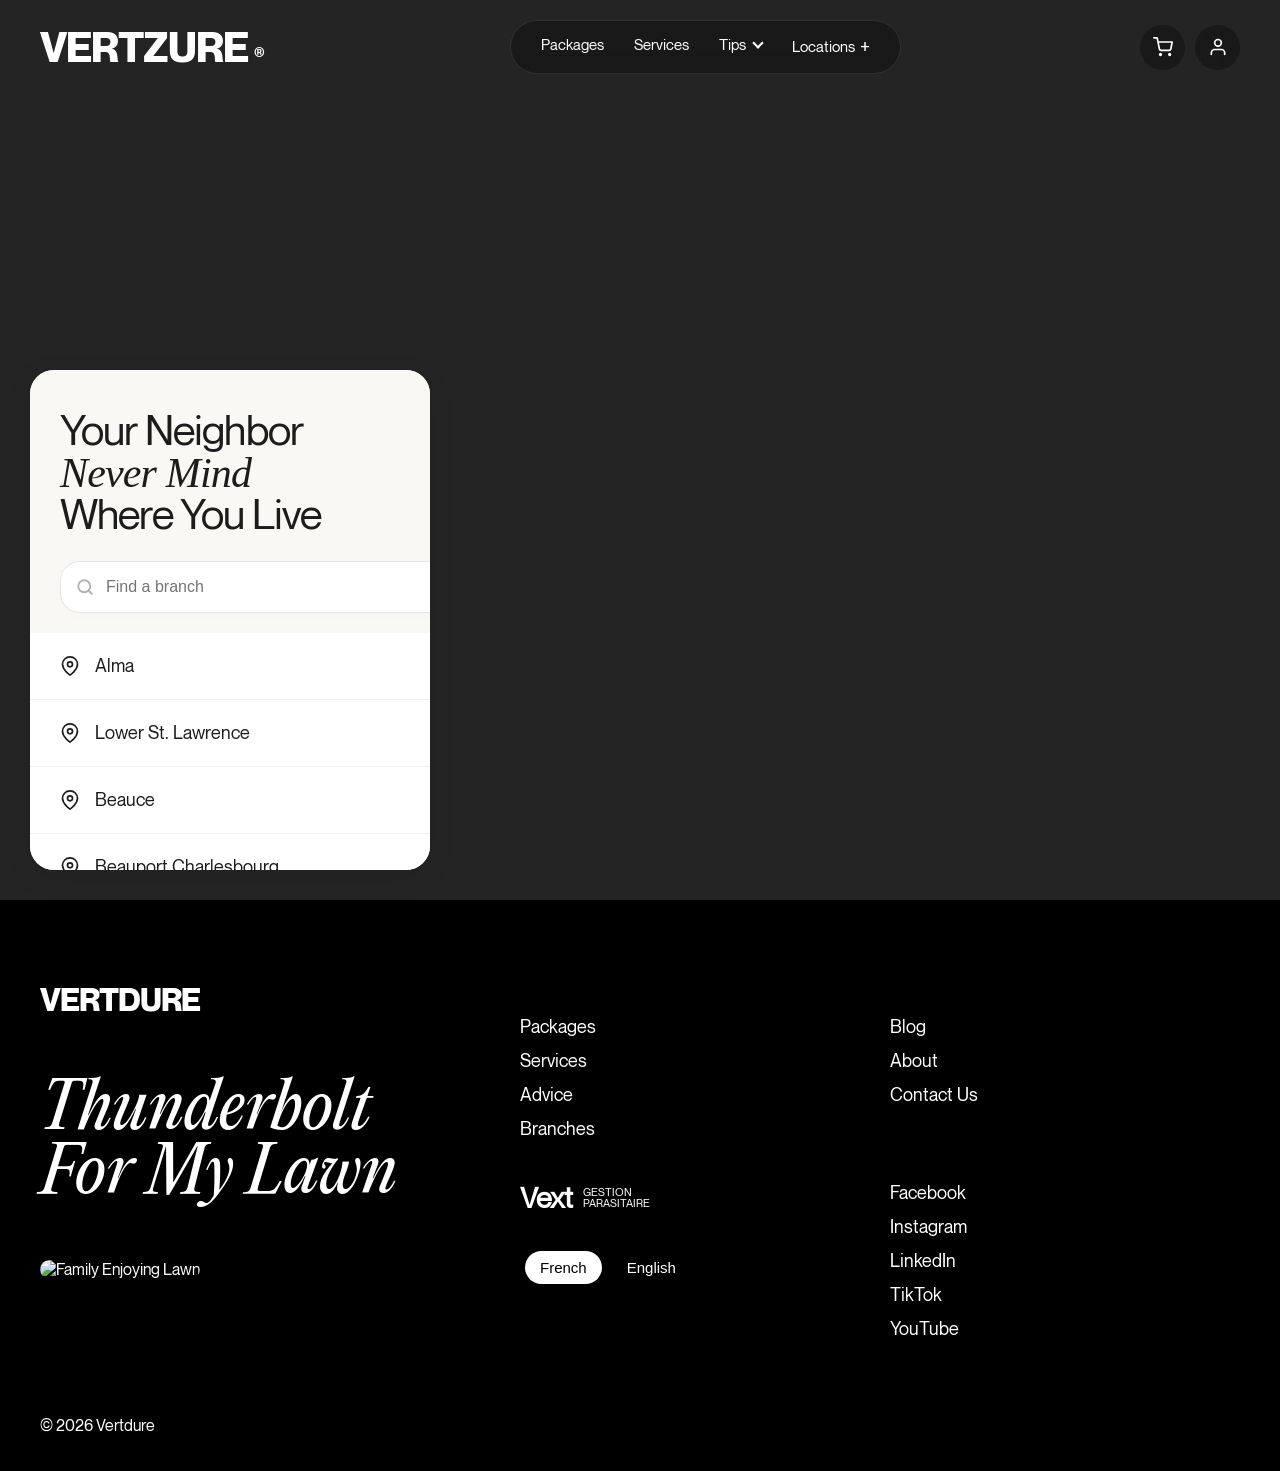
==== Files/branches.html @ 97057f25 "Add files via upload" ====
<!DOCTYPE html>
<html lang="en">

<head>
    <meta charset="UTF-8">
    <meta name="viewport" content="width=device-width, initial-scale=1.0">
    <title>Vertdure-Branches</title>
    <link rel="stylesheet" href="style.css">
    <style>
        .map {
            width: 100%;
            height: 100vh;
            object-fit: cover;
            position: relative;
        }
        body{
            background-color: #000000;
        }

        #map {
            width: 100%;
            height: 100vh;
           filter: brightness(.9);
        }

        .location-card {
            position: absolute;
            bottom: 30px;
            left: 30px;
            width: 100%;
            max-width: 400px;
            height: 500px;
            background-color: #faf1d2;
            border-radius: 24px;
            box-shadow: 0 8px 30px rgba(0, 0, 0, 0.08);
            overflow: hidden;
            display: flex;
            flex-direction: column;
        }

        /* --- FIXED HEADER --- */
        .card-header {
            padding: 40px 30px 20px 30px;
            background-color: #F9F8F4;
            flex-shrink: 0;
            /* Prevents header from collapsing */
            z-index: 10;
        }

        .header-title {
            font-size: 42px;
            line-height: 1;
            color: #1c1c1c;
            margin: 0 0 25px 0;
            font-weight: 400;
            letter-spacing: -0.02em;
        }

        /* The 'never mind' italic serif font */
        .serif-italic {
            font-family: 'Playfair Display', serif;
            font-style: italic;
            font-weight: 500;
            display: block;
            /* Forces it to its own line if needed, or remove for inline */
        }

        /* Search Bar Input */
        .search-container {
            position: relative;
        }

        .search-input {
            width: 100%;
            padding: 16px 20px 16px 45px;
            font-size: 16px;
            border: 1px solid #E5E5E5;
            border-radius: 20px;
            /* Pill shape */
            outline: none;
            color: #333;
            background: #fff;
            font-family: 'Inter', sans-serif;
            box-shadow: 0 2px 10px rgba(0, 0, 0, 0.02);
            transition: box-shadow 0.2s;
        }

        .search-input:focus {
            box-shadow: 0 4px 15px rgba(0, 0, 0, 0.05);
            border-color: #ccc;
        }

        .search-icon {
            position: absolute;
            left: 16px;
            top: 50%;
            transform: translateY(-50%);
            width: 18px;
            height: 18px;
            opacity: 0.3;
        }

        .location-list {
            background-color: #fff;
            /* flex-grow: 1; */
            overflow-y: auto;
            padding: 0;
            margin: 0;
            list-style: none;
        }

        .list-item {
            display: flex;
            align-items: center;
            padding: 22px 30px;
            border-bottom: 1px solid #f0f0f0;
            cursor: pointer;
            transition: background-color 0.2s;
            font-size: 18px;
            color: #1c1c1c;
        }

        .list-item:hover {
            background-color: #f9f9f9;
        }

        .pin-icon {
            margin-right: 15px;
            width: 20px;
            height: 20px;
        }

        /* Scrollbar styling for Webkit (Chrome/Safari) to look cleaner */
        .location-list::-webkit-scrollbar {
            width: 6px;
        }

        /* .location-list::-webkit-scrollbar-thumb {
            background-color: rgba(0, 0, 0, 0.1);
            border-radius: 4px;
        } */
        .logo{
            color: #1c1c1c;
        }
    </style>
</head>

<body>
    <div class="page-1">
        <nav class="navbar">
             <div class="logo">
                    <a href="../index.html">VERTZURE<span>®</span></a>
                </div>

            <div class="nav-container">
                <ul class="nav-links">
                    <li><a href="packages.html">Packages</a></li>
                    <li><a href="services.html">Services</a></li>
                    <li id="tips">
                        <a href="#" style="display: flex; gap: 8px;">Tips <i class="chevron"></i></a>
                    </li>
                      <div class="tips-hover">
                            <li><a href="#">questions</a></li>
                            <li><a href="#">commom problems</a></li>
                        </div>
                    <li>
                        <a href="branches.html">Locations <span class="plus"> +</span></a>
                    </li>
                </ul>
            </div>

            <div class="nav-actions">
                <div class="icon-circle">
                    <svg width="20" height="20" viewBox="0 0 24 24" fill="none" stroke="currentColor" stroke-width="2"
                        stroke-linecap="round" stroke-linejoin="round">
                        <circle cx="9" cy="21" r="1"></circle>
                        <circle cx="20" cy="21" r="1"></circle>
                        <path d="M1 1h4l2.68 13.39a2 2 0 0 0 2 1.61h9.72a2 2 0 0 0 2-1.61L23 6H6"></path>
                    </svg>
                </div>
                <div class="icon-circle">
                    <svg width="20" height="20" viewBox="0 0 24 24" fill="none" stroke="currentColor" stroke-width="2"
                        stroke-linecap="round" stroke-linejoin="round">
                        <path d="M20 21v-2a4 4 0 0 0-4-4H8a4 4 0 0 0-4 4v2"></path>
                        <circle cx="12" cy="7" r="4"></circle>
                    </svg>
                </div>
            </div>
        </nav>


        <div class="map">
            <iframe id="map"
                src="https://www.google.com/maps/embed?pb=!1m16!1m12!1m3!1d2833169.3261545952!2d-76.07304879122114!3d46.0956231921!2m3!1f0!2f0!3f0!3m2!1i1024!2i768!4f13.1!2m1!1svertdure!5e0!3m2!1sen!2s!4v1770382349940!5m2!1sen!2s"
                width="600" height="450" style="border:0;" allowfullscreen="" loading="lazy"
                referrerpolicy="no-referrer-when-downgrade"></iframe>
        </div>

        <div class="location-card">
            <div class="card-header">
                <h1 class="header-title">
                    Your neighbor
                    <span class="serif-italic">never mind</span>
                    where you live
                </h1>

                <div class="search-container">
                    <svg class="search-icon" viewBox="0 0 24 24" fill="none" stroke="currentColor" stroke-width="2.5"
                        stroke-linecap="round" stroke-linejoin="round">
                        <circle cx="11" cy="11" r="8"></circle>
                        <line x1="21" y1="21" x2="16.65" y2="16.65"></line>
                    </svg>
                    <input type="text" class="search-input" placeholder="Find a branch">
                </div>
            </div>

            <ul class="location-list">
                <li class="list-item">
                    <svg class="pin-icon" viewBox="0 0 24 24" fill="none" stroke="currentColor" stroke-width="2"
                        stroke-linecap="round" stroke-linejoin="round">
                        <path d="M21 10c0 7-9 13-9 13s-9-6-9-13a9 9 0 0 1 18 0z"></path>
                        <circle cx="12" cy="10" r="3"></circle>
                    </svg>
                    Alma
                </li>
                <li class="list-item">
                    <svg class="pin-icon" viewBox="0 0 24 24" fill="none" stroke="currentColor" stroke-width="2"
                        stroke-linecap="round" stroke-linejoin="round">
                        <path d="M21 10c0 7-9 13-9 13s-9-6-9-13a9 9 0 0 1 18 0z"></path>
                        <circle cx="12" cy="10" r="3"></circle>
                    </svg>
                    Lower St. Lawrence
                </li>
                <li class="list-item">
                    <svg class="pin-icon" viewBox="0 0 24 24" fill="none" stroke="currentColor" stroke-width="2"
                        stroke-linecap="round" stroke-linejoin="round">
                        <path d="M21 10c0 7-9 13-9 13s-9-6-9-13a9 9 0 0 1 18 0z"></path>
                        <circle cx="12" cy="10" r="3"></circle>
                    </svg>
                    Beauce
                </li>
                <li class="list-item">
                    <svg class="pin-icon" viewBox="0 0 24 24" fill="none" stroke="currentColor" stroke-width="2"
                        stroke-linecap="round" stroke-linejoin="round">
                        <path d="M21 10c0 7-9 13-9 13s-9-6-9-13a9 9 0 0 1 18 0z"></path>
                        <circle cx="12" cy="10" r="3"></circle>
                    </svg>
                    Beauport Charlesbourg
                </li>
                <li class="list-item">
                    <svg class="pin-icon" viewBox="0 0 24 24" fill="none" stroke="currentColor" stroke-width="2"
                        stroke-linecap="round" stroke-linejoin="round">
                        <path d="M21 10c0 7-9 13-9 13s-9-6-9-13a9 9 0 0 1 18 0z"></path>
                        <circle cx="12" cy="10" r="3"></circle>
                    </svg>
                    Gatineau
                </li>
                <li class="list-item">
                    <svg class="pin-icon" viewBox="0 0 24 24" fill="none" stroke="currentColor" stroke-width="2"
                        stroke-linecap="round" stroke-linejoin="round">
                        <path d="M21 10c0 7-9 13-9 13s-9-6-9-13a9 9 0 0 1 18 0z"></path>
                        <circle cx="12" cy="10" r="3"></circle>
                    </svg>
                    Montreal
                </li>
                <li class="list-item">
                    <svg class="pin-icon" viewBox="0 0 24 24" fill="none" stroke="currentColor" stroke-width="2"
                        stroke-linecap="round" stroke-linejoin="round">
                        <path d="M21 10c0 7-9 13-9 13s-9-6-9-13a9 9 0 0 1 18 0z"></path>
                        <circle cx="12" cy="10" r="3"></circle>
                    </svg>
                    Sherbrooke
                </li>
            </ul>
        </div>
    </div>

       <footer class="site-footer">
            <div class="footer-container">

                <div class="footer-col brand-col">
                    <div class="footer-logo">VERT<span class="drop">D</span>URE</div>
                    <h2 class="footer-headline">Thunderbolt<br>for my lawn</h2>
                    <div class="footer-image-box">
                        <img src="Files/content/dog.webp" alt="Family enjoying lawn">
                    </div>
                </div>

                <div class="footer-right">


                    <div class="footer-col">
                        <nav class="footer-nav">
                            <ul>
                                <li><a href="#">Packages</a></li>
                                <li><a href="#">Services</a></li>
                                <li><a href="#">Advice</a></li>
                                <li><a href="#">Branches</a></li>
                            </ul>
                        </nav>

                        <div class="vext-brand">
                            <span class="vext-logo">vext</span>
                            <span class="vext-tagline">Gestion<br>parasitaire</span>
                        </div>

                        <div class="lang-toggle">
                            <button class="lang-btn active">French</button>
                            <button class="lang-btn">English</button>
                        </div>
                    </div>

                    <div class="footer-col">
                        <nav class="footer-nav">
                            <ul>
                                <li><a href="#">Blog</a></li>
                                <li><a href="#">About</a></li>
                                <li><a href="#">Contact us</a></li>
                            </ul>
                        </nav>

                        <nav class="social-nav">
                            <ul>
                                <li><a href="#">Facebook</a></li>
                                <li><a href="#">Instagram</a></li>
                                <li><a href="#">LinkedIn</a></li>
                                <li><a href="#">TikTok</a></li>
                                <li><a href="#">YouTube</a></li>
                            </ul>
                        </nav>
                    </div>

                </div>
            </div>

            <div class="footer-bottom">
                <p>&copy; 2026 Vertdure</p>
            </div>
        </footer>

<script src="script.js"></script>
</body>

</html>
---- Files/style.css ----
@font-face {
  font-family: 'bold';
  src: url('content/NeueMontreal-Bold.woff2')
}
@font-face {
  font-family: 'normal';
  src: url('content/NeueMontreal-Regular.woff2')
}
@font-face {
  font-family: 'italic';
  src: url('content/PPEditorialNew-Italic.woff2')
}
body {
  margin: 0;
  padding: 0;
  font-family: 'normal', sans-serif;
  text-transform: capitalize;
}

.navbar {
  display: flex;
  align-items: center;
  justify-content: space-between;
  padding: 20px 40px;
  position: absolute;
  top: 0;
  width: 100%;
  box-sizing: border-box;
  z-index: 100;
}

/* Logo Styling */
.logo {
  color: white;
  font-weight: bolder;
  font-size: 42px;
  letter-spacing: -1px;
  display: flex;
  align-items: center;
  font-family: 'bold';
}


.logo span{
    font-size: 20px;
    padding: 6px;
    padding-top: 0;
    margin-top: -10px;
}

.nav-container {
 background-color: rgba(0, 0, 0, 0.297);
  backdrop-filter: blur(10px);
  -webkit-backdrop-filter: blur(10px);
  border-radius: 50px;
  padding: 5px 30px;
  border: 1px solid rgba(255, 255, 255, 0.1);
}

.nav-links {
  list-style: none;
  display: flex;
  gap: 30px;
  margin: 0;
  padding: 10px 0;
}

.nav-links li a {
  color: white;
  text-decoration: none;
  font-size: 15px;
  font-weight: 500;
  display: flex;
  align-items: center;
  gap: 5px;
  transition: opacity 0.3s;
}

.nav-links li a:hover {
  opacity: 0.7;
}

/* Chevron and Plus Icons */
.chevron::before {
  content: '';
  border: solid white;
  border-width: 0 2px 2px 0;
  display: inline-block;
  padding: 3px;
  transform: rotate(45deg);
  margin-bottom: 3px;
}

.plus {
  font-size: 18px;
  font-weight: 300;
}

/* Right Side Action Icons */
.nav-actions {
  display: flex;
  gap: 10px;
}

.icon-circle {
  width: 45px;
  height: 45px;
  backdrop-filter: blur(10px);
  border-radius: 50%;
  display: flex;
  align-items: center;
  justify-content: center;
  background-color: rgba(0, 0, 0, 0.297);
  color: white;
  cursor: pointer;
  transition: background 0.3s;
}

.icon-circle:hover {
  background: rgba(255, 255, 255, 0.1);
}
.page-1 video{
    width: 100%;
    height: 110vh;
    object-fit: cover;
    border-bottom-left-radius: 50px;
    border-bottom-right-radius: 50px;
    
}
.page-1{
   background-color: rgb(36, 36, 36);
}
.page-1-footer{
    position: absolute;
    bottom: 30px;
    left: 0;
    z-index: 999;
    width: 100%;
    display: flex;
    align-items: flex-end;
    justify-content: space-between;
}
.fh1{
    font-family: 'Italic';
    line-height: 0;
    font-size:6vw;
    color: white;
    font-weight: lighter;
}
.sh1{
    font-family: 'normal';
    font-size: 6vw;
    line-height: 50px;
    color: white;
    font-weight: lighter;
}
button{
    padding: 20px 10px;
    font-size: 18px;
    font-weight: 100;
    width: 180px;
    background-color: rgb(1, 169, 1);
    color: rgba(0, 0, 0, 0.856);
    border-radius: 40px;
    border: none;
    transition: .5s;
    text-transform: capitalize;cursor: pointer;
}
button:hover{
    background-color: rgba(197, 197, 197, 0.888);
    color: rgb(0, 0, 0);
    scale: 1.050;
}
.page-1-footer-left{
    padding: 10px 30px;
}

.insect-card {
  display: flex;
  align-items: center;
  justify-content: space-between;
  background-color: rgba(0, 0, 0, 0.295); 
  backdrop-filter: blur(8px);
  border-radius: 25px;
  padding: 15px 25px;
  width: fit-content;
  max-width: 450px;
  color: white;
  font-family: 'Inter', sans-serif;
  border: 1px solid rgba(255, 255, 255, 0.1);
}

.card-text {
  font-size: 1.1rem;
  font-weight: 200;
  line-height: 1.3;
  margin-right: 30px;
}

.card-images {
  display: flex;
  gap: 12px;
  align-items: center;
}

.logo-box {
  width: 60px;
  height: 60px;
  background-color: black;
  border-radius: 18px;
  display: flex;
  align-items: center;
  justify-content: center;
  overflow: hidden;
}

.logo-box img {
  width: 70%;
  height: auto;
}

.feature-image {
  width: 85px;
  height: 85px;
  border-radius: 22px;
  overflow: hidden;
}

.feature-image img {
  width: 100%;
  height: 100%;
  object-fit: cover;
}
/* page one ended */


.page-2 {
    padding: 100px 0; /* Side padding hata di taaki marquee edge-to-edge chale */
    background-color: rgb(36, 36, 36);
    overflow: hidden;
    display: flex;
    flex-direction: column;
    gap: 30px;
}

.animate-row {
  
    display: flex;
    width: fit-content; /* Important: content ke hisaab se width lega */
    gap: 20px;
    white-space: nowrap;
}

/* Row 1: Left move karegi */
.animate-01 {
    animation: move-left 20s linear infinite;
}

/* Row 2: Right move karegi */
.animate-02 {
    animation: move-right 30s linear infinite;
}

.box {
    padding: 20px 50px;
    border-radius: 100px;
    display: flex;
    align-items: center;
    justify-content: center;
    flex-shrink: 0;
    font-size: 45px;
    font-weight: bold;
}

.round {
    background-color: rgb(255, 255, 255);
    padding: 20px;
    border-radius: 50%;
    font-size: 45px;
    flex-shrink: 0;
}

/* Animation Keyframes */
@keyframes move-left {
    from { transform: translateX(0); }
    to { transform: translateX(-50%); } /* Half translate kyunke content duplicated hai */
}

@keyframes move-right {
    from { transform: translateX(-50%); }
    to { transform: translateX(0); }
}

.page-3{
  display: flex;
  align-items: flex-end;
  justify-content: space-between;
  padding: 10px 30px;
  color: white;
   background-color: rgb(36, 36, 36);
}
.page-3 p{
  font-size: 24px;
  max-width: 500px;
  line-height: 1.3;
}
.page-3 h2{
  text-transform: uppercase;
  font-weight: lighter;
  font-size: 16px;
}

.page-4{
  padding: 100px 30px;
  padding-bottom: 100px;
  border-bottom-left-radius: 50px;
  border-bottom-right-radius: 50px;
   background-color: rgb(36, 36, 36);

}

.service-01{
  padding: 30px 20px;
  display: flex;
  align-items: center;
  justify-content: space-between;
  border-bottom: 1px solid white;
  border-top: 5px solid white;
  height: max-content;
  max-width: 98%;
  margin: auto;
  cursor: pointer;
  z-index: 999;
  position: relative;
  transition: 5s;
  
  
}
.service-01:nth-child(5){
  border-bottom: 5px solid white;
}
.service-01::before{
  content: "";
width: 100%;
height: 100%;
position: absolute;
top: 0;
left: 0;
z-index: -1;
transition: .2s;

}

.service-01:hover::before{
content: "";
width: 100%;
height: 100%;
background-color: green;
position: absolute;
top: 0;
left: 0;
z-index: -1;

}


.text{
  display: flex;
  gap: 10px;
  color: white;
}
.service-01 h2{
  font-size: 5vw;
  color: white;
  font-weight: 100;
  line-height: 0;
  margin: 40px 0px;
}
.service-01 p{
  border-radius: 100px;
  padding: 5px 10px;
  font-size: 14px;
  border: 1.5px solid white;
}

/* page 4 ended */

/* Container Styles */
.lawn-hero {
    background-color: #69be28; /* Vibrant Lawn Green */
    padding: 80px 10%;
    position: relative;
    overflow: hidden;
    color: #ffffff;
    font-family: 'normal', sans-serif;
    display: flex;
    align-items: center;
    border-bottom-left-radius: 30px;
    border-bottom-right-radius: 30px;
    min-height: 450px;
    margin-top: -50px;
}

.hero-container {
    display: flex;
    justify-content: space-between;
    align-items: center;
    width: 100%;
    max-width: 1200px;
    margin: 0 auto;
    z-index: 2; /* Keeps text above flowers */
}

/* Typography Styles */
.hero-left {
    flex: 1;
}

.hero-heading {
    font-size: clamp(40px, 6vw, 80px);
    line-height: 0.9;
    margin: 0;
    font-weight: 400;
}

.italic-serif {
    font-family: 'Italic', serif;
    font-style: italic;
    font-weight: normal;
}

.hero-right {
    flex: 0 1 450px;
    padding-left: 40px;
}

.hero-desc {
    font-size: 20px;
    line-height: 1.5;
    margin-bottom: 30px;
}

.btn-discover {
    display: inline-block;
    background-color: #a8d591; /* Soft Mint Green */
    color: #000000;
    padding: 15px 35px;
    border-radius: 50px;
    text-decoration: none;
    font-weight: 500;
    transition: transform 0.2s ease;
}

.btn-discover:hover {
    transform: scale(1.05);
}

.flower {
    position: absolute;
    z-index: 999;
    opacity: 0.9;
}

.f1  { top: 0%; left: 20%;}
.f2  { top: 15%; left: 5%; height: 70px; }
.f3  { top: 20%; left: 35%; height: 60px; }
.f4  { bottom: 25%; left: 31%; height: 80px; }
.f5  { bottom: 15%; left: 10%; height: 80px; }

.flower img{
  height: 130px;
}
.f1 img{
  height: 180px;
}
.f5 img{
  height: 180px;
}

@media (max-width: 768px) {
    .hero-container {
        flex-direction: column;
        text-align: left;
    }
    .hero-right {
        padding-left: 0;
        margin-top: 40px;
    }
}
.blog-section {
    padding: 50px 5%;
    background-color: #ffffff;
    font-family: 'Inter', sans-serif;
    
}

.grid-container {
    display: grid;
    grid-template-columns: 1fr 1.5fr; 
    gap: 24px;
    max-width: 1380px;
    margin: 0 auto;
}

/* Card Basics */
.card {
    background-color: #f9f7f2;
    border-radius: 24px;
    display: flex;
    flex-direction: column;
    overflow: hidden; /* CRITICAL: Clips images to the border-radius */
    height: 100%;
}

.card-body {
    padding: 30px;
    display: flex;
    flex-direction: column;
    justify-content: space-between;
    flex: 1;
    min-width: 0; /* CRITICAL: Prevents text from pushing the width wide */
}

/* Fix for the internal 'last' wrapper */
.last {
    flex: 1;
    display: flex;
    justify-content: flex-end;
    align-items: flex-start;
    flex-direction: column;
}
.last span{
  margin-top: 15px;
}

.card-img-wrapper {
    overflow: hidden;
    position: relative;
}

.card-img-wrapper img {
    width: 100%;
    height: 100%;
    object-fit: cover;
    display: block;
}

/* Featured Left Card */
.card-vertical {
    grid-row: span 2;
}

.card-vertical .card-img-wrapper {
    height: 450px;
}

/* Horizontal Cards */
.card-horizontal {
    flex-direction: row;
    align-items: stretch;
}

.card-horizontal .card-img-wrapper {
    width: 35%; /* Fixed ratio for side images */
    flex-shrink: 0; /* Prevents image from squishing */
}

/* Elements */
.card-meta {
    display: flex;
    justify-content: space-between;
    align-items: center;
    margin-bottom: 20px;
}

.arrow-btn {
    background-color: #4caf50;
    color: white;
    width: 36px;
    height: 36px;
    border-radius: 50%;
    display: flex;
    align-items: center;
    justify-content: center;
    font-size: 18px;
    cursor: pointer;
}

.date {
    color: #666;
    font-size: 14px;
}

.last .p {
    font-size: clamp(1.2rem, 5vw, 1.5rem);
    margin: 0 0 15px 0;
    color: #1a1a1a;
    line-height: 1.2;
    font-weight: 0;
    font-family: 'normal', sans-serif;
}

.card-body .h3{
  font-size: clamp(1.2rem, 5vw, 1.5rem);
   font-family: 'normal', sans-serif;
   line-height: 1.7;
}
.card-body p {
    font-size: 16px;
    color: #444;
    line-height: 1.5;
    margin: 0;
}

.tags {
    margin-top: 20px;
}

.tag {
    border: 1px solid #ccc;
    padding: 4px 12px;
    border-radius: 20px;
    font-size: 12px;
    color: #555;
}

/* Mobile Responsiveness */
@media (max-width: 1024px) {
    .grid-container {
        grid-template-columns: 1fr;
    }
    .card-vertical {
        grid-row: auto;
    }
    .card-horizontal {
        flex-direction: column;
    }
    .card-horizontal .card-img-wrapper {
        width: 100%;
        height: 250px;
    }
}

.site-footer {
  background-color: #000000;
  color: white;
  padding: 80px 40px 20px;
  border-top-left-radius: 50px;
  border-top-right-radius: 50px;
}

.footer-container {
  max-width: 1380px;
  margin: 0 auto;
  display: flex;
  justify-content: space-between;
  gap: 40px;
  flex-wrap: wrap;
}

.footer-col {
  min-width: 350px;
}

/* Branding Styles */
.footer-logo {
  font-weight: 900;
  font-size: 2rem;
  letter-spacing: -1px;
  margin-bottom: 40px;
  font-family: 'bold';
}

.footer-headline {
  font-family: 'Italic', serif; /* Or any elegant serif */
  font-style: italic;
  font-size: 4rem;
  line-height: 1;
  margin-bottom: 30px;
  font-weight: 400;
}

.footer-image-box img {
  width: 230px;
  height: 230px;
  border-radius: 25px;
  margin-top: 30px;
  object-fit: cover;
}

/* Nav Styles */
.footer-nav {
  border-top: 1px solid var(--accent-color);
  padding-top: 20px;
  margin-bottom: 40px;
}

.footer-nav ul, .social-nav ul {
  list-style: none;
  padding: 0;
}

.footer-nav li, .social-nav li {
  margin-bottom: 12px;
}

.footer-nav a, .social-nav a {
  color: var(--text-color);
  text-decoration: none;
  font-size: 1.1rem;
  transition: opacity 0.3s;
}

.footer-nav a:hover, .social-nav a:hover {
  opacity: 0.7;
}

/* Special Elements */
.vext-brand {
  display: flex;
  align-items: center;
  gap: 10px;
  margin-bottom: 30px;
}

.vext-logo {
  font-weight: bold;
  font-size: 1.8rem;
}

.vext-tagline {
  font-size: 0.7rem;
  text-transform: uppercase;
  line-height: 1;
}

.lang-toggle {
  width: max-content;
  display: flex;
  align-items: flex-start;
  justify-content: flex-start;
  padding: 5px;
  gap: 10px;
  border-radius: 50px;
}

.lang-btn {
  background: transparent;
  border: none;
  color: var(--text-muted);
  padding: 8px 15px;
  width: max-content;
  border-radius: 50px;
  font-size: 15px;
  cursor: pointer;
}

.lang-btn.active {
  background: #fff;
  color: #000;
}

/* Social Nav Line */
.social-nav {
  border-top: 1px solid var(--accent-color);
  padding-top: 20px;
}
.footer-right{
  display: flex;
  gap: 20px;
}

.footer-bottom {
  max-width: 1380px;
  margin: 60px auto 0;
  font-size: 1rem;
  color: var(--text-muted);
}

/* Responsive */
@media (max-width: 768px) {
  .footer-headline { font-size: 2.5rem; }
  .footer-container { flex-direction: column; }
}

.our-advice-section{
  display: flex;
  align-items: center;
  justify-content: space-between;
  max-width: 1380px;
  padding: 40px 20px;
  margin: auto;
}
.advice-head{
  width: 100%;
  display: flex;
  align-items: center;
  justify-content: space-between;
}
.our-advice-section p{
  text-transform: uppercase;
}
.our-advice-section .advice{
  font-size: 24px;
  line-height: 1.5;
  text-transform: capitalize;
  color: rgb(42, 42, 42);
}


.branch-promo-section {
    display: flex;
    gap: 20px;
    padding: 20px;

    align-items: flex-end;
    max-width: 1380px;
    margin: 20px auto;
    font-family: Arial, sans-serif; /* Primary sans-serif */
}

.promo-image-box {
    flex: 1.5; /* Takes up more space */
    background-image: linear-gradient(to top, rgba(0, 0, 0, 0.775), transparent), url('content/Z62_3298.webp');
    background-size: cover;
    background-position: center;
    border-radius: 30px;
    min-height: 600px;
    position: relative;
    overflow: hidden;
}

.promo-image-content {
    position: absolute;
    bottom: 40px;
    left: 40px;
}

.promo-image-content h2 {
    color: white;
    font-size: 4rem;
    line-height: 0.95;
    margin: 0;
    font-weight: 500;
    font-family: 'normal';
}

.italic-serif {
    font-family: 'Italic';
    font-style: italic;
    font-weight: normal;
}

/* Right Info Card */
.promo-info-card {
    flex: 1;
    background-color: #8a7d6a; /* Muted brown from image */
    border-radius: 30px;
    padding: 50px 40px;
    display: flex;
    flex-direction: column;
    justify-content: space-between;
    color: white;
    min-height: 300px;
}

.promo-info-card p {
    font-size: 1.2rem;
    line-height: 1.4;
    margin: 0;
}

.branch-btn {
    align-self: flex-start;
    background-color: #433e38; /* Dark button color */
    color: white;
    text-decoration: none;
    padding: 12px 24px;
    border-radius: 50px;
    font-size: 0.9rem;
    margin-top: 20px;
}

/* Responsive for Mobile */
@media (max-width: 900px) {
    .branch-promo-section {
        flex-direction: column;
    }
    .promo-image-box {
        min-height: 400px;
    }
    .promo-image-content h2 {
        font-size: 2.5rem;
    }
}

.logo a{
  text-decoration: none;
  color: white;
}

.tips-hover{
  position: absolute;
  background-color: rgba(0, 0, 0, 0.297);
  top: 60px;
  left: 50%;
  width: max-content;
  display: flex;
  backdrop-filter: blur(5px);
   border-radius: 40px;
  gap: 10px;
  transform: translatey(50px);
  transition: .4s;
  opacity: 0;
  visibility: hidden;
}
.tips-hover li{
  padding: 15px;
 
}
.tips-hover.active{
  display: flex;
  opacity: 1;
  transition: .4s;
  visibility: visible;
    transform: translatey(0px);

}
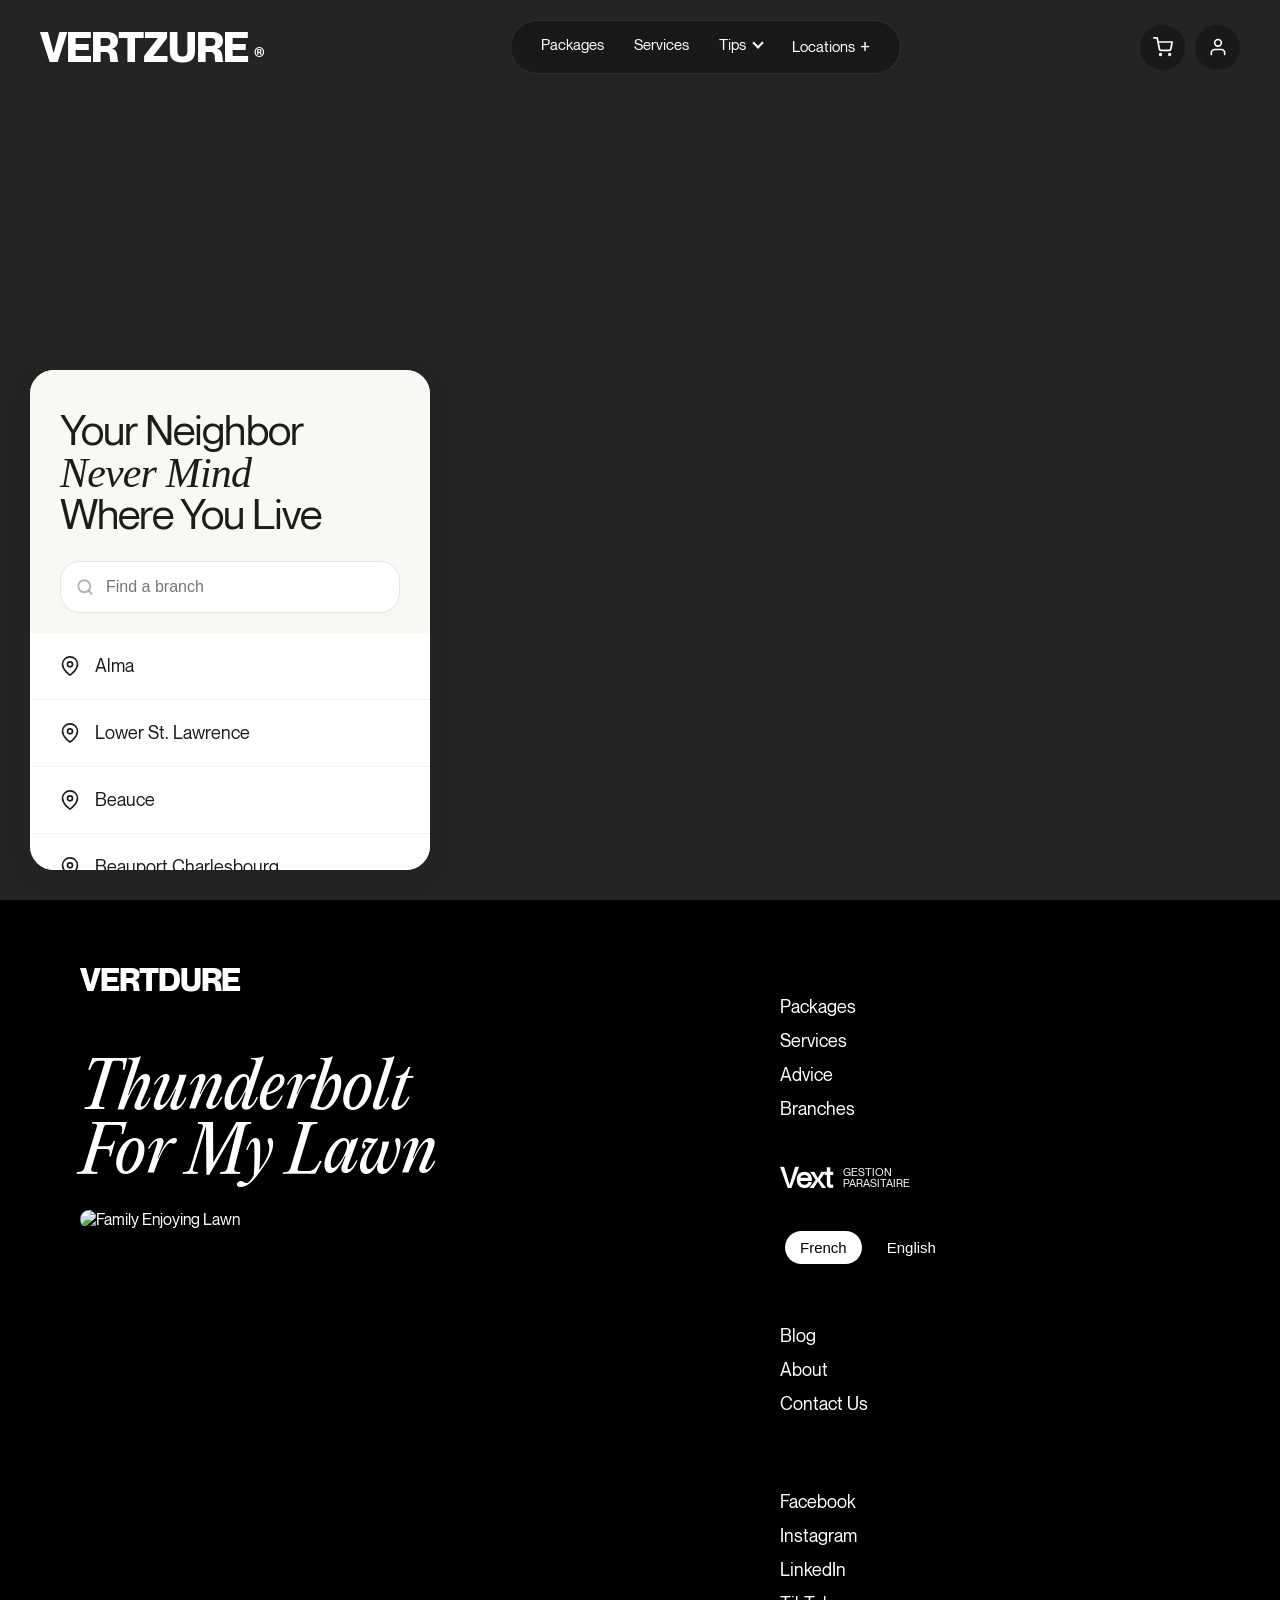
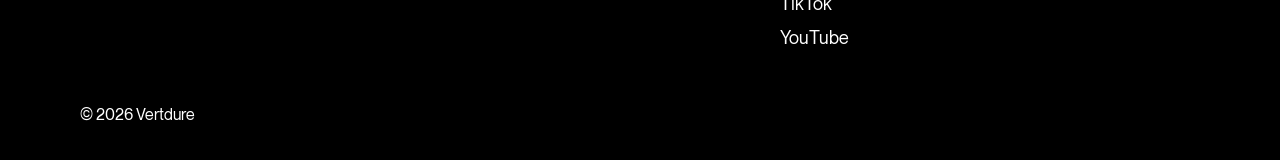
==== commit 606a31e8: "Add files via upload" ====
--- a/Files/branches.html
+++ b/Files/branches.html
@@ -6,6 +6,7 @@
     <meta name="viewport" content="width=device-width, initial-scale=1.0">
     <title>Vertdure-Branches</title>
     <link rel="stylesheet" href="style.css">
+    <link rel="stylesheet" href="responsive.css">
     <style>
         .map {
             width: 100%;
@@ -160,8 +161,8 @@
                         <a href="#" style="display: flex; gap: 8px;">Tips <i class="chevron"></i></a>
                     </li>
                       <div class="tips-hover">
-                            <li><a href="#">questions</a></li>
-                            <li><a href="#">commom problems</a></li>
+                            <li><a href="questions.html">questions</a></li>
+                        <li><a href="problems.html">commom problems</a></li>
                         </div>
                     <li>
                         <a href="branches.html">Locations <span class="plus"> +</span></a>
@@ -170,6 +171,11 @@
             </div>
 
             <div class="nav-actions">
+                <div class="hamburger" id="mobile-menu">
+                    <span></span>
+                    <span></span>
+                    <span></span>
+                </div>
                 <div class="icon-circle">
                     <svg width="20" height="20" viewBox="0 0 24 24" fill="none" stroke="currentColor" stroke-width="2"
                         stroke-linecap="round" stroke-linejoin="round">
--- a/Files/style.css
+++ b/Files/style.css
@@ -15,7 +15,12 @@
   padding: 0;
   font-family: 'normal', sans-serif;
   text-transform: capitalize;
-}
+  overflow-x: hidden;
+}
+
+/* Make box-sizing predictable and ensure media scale */
+*, *::before, *::after { box-sizing: border-box; }
+img, picture, svg, video { max-width: 100%; height: auto; display: block; }
 
 .navbar {
   display: flex;
@@ -99,6 +104,7 @@
 /* Right Side Action Icons */
 .nav-actions {
   display: flex;
+  align-items: center;
   gap: 10px;
 }
 
@@ -134,7 +140,7 @@
     position: absolute;
     bottom: 30px;
     left: 0;
-    z-index: 999;
+    z-index: 99;
     width: 100%;
     display: flex;
     align-items: flex-end;
@@ -417,10 +423,11 @@
 }
 
 .hero-heading {
-    font-size: clamp(40px, 6vw, 80px);
+    font-size: clamp(2vw, 5vw, 7vw);
     line-height: 0.9;
     margin: 0;
     font-weight: 400;
+    position: relative;
 }
 
 .italic-serif {
@@ -461,11 +468,11 @@
     opacity: 0.9;
 }
 
-.f1  { top: 0%; left: 20%;}
-.f2  { top: 15%; left: 5%; height: 70px; }
-.f3  { top: 20%; left: 35%; height: 60px; }
-.f4  { bottom: 25%; left: 31%; height: 80px; }
-.f5  { bottom: 15%; left: 10%; height: 80px; }
+.f1  { top: -60%; left: 20%;}
+.f2  { top: -22%; left: -18%; height: 70px; }
+.f3  { top: 20%; left: 60%; height: 60px; }
+.f4  { bottom: -10%; left: 45%; height: 80px; }
+.f5  { bottom: -20%; left: -7%; height: 80px; }
 
 .flower img{
   height: 130px;
@@ -477,16 +484,7 @@
   height: 180px;
 }
 
-@media (max-width: 768px) {
-    .hero-container {
-        flex-direction: column;
-        text-align: left;
-    }
-    .hero-right {
-        padding-left: 0;
-        margin-top: 40px;
-    }
-}
+
 .blog-section {
     padding: 50px 5%;
     background-color: #ffffff;
@@ -624,27 +622,12 @@
     color: #555;
 }
 
-/* Mobile Responsiveness */
-@media (max-width: 1024px) {
-    .grid-container {
-        grid-template-columns: 1fr;
-    }
-    .card-vertical {
-        grid-row: auto;
-    }
-    .card-horizontal {
-        flex-direction: column;
-    }
-    .card-horizontal .card-img-wrapper {
-        width: 100%;
-        height: 250px;
-    }
-}
+
 
 .site-footer {
   background-color: #000000;
   color: white;
-  padding: 80px 40px 20px;
+  padding: 60px 5% 20px; /* use percent side padding to avoid fixed overflow */
   border-top-left-radius: 50px;
   border-top-right-radius: 50px;
 }
@@ -654,12 +637,15 @@
   margin: 0 auto;
   display: flex;
   justify-content: space-between;
-  gap: 40px;
+  gap: 24px;
   flex-wrap: wrap;
+  padding: 0 16px; /* small internal padding so children don't touch edges */
+  width: 100%;
 }
 
 .footer-col {
-  min-width: 350px;
+  min-width: 200px; /* lower minimum so columns can wrap cleanly */
+  flex: 1 1 250px; /* allow columns to shrink and wrap */
 }
 
 /* Branding Styles */
@@ -681,8 +667,9 @@
 }
 
 .footer-image-box img {
-  width: 230px;
-  height: 230px;
+  width: 100%;
+  max-width: 260px;
+  height: auto;
   border-radius: 25px;
   margin-top: 30px;
   object-fit: cover;
@@ -768,11 +755,14 @@
 .footer-right{
   display: flex;
   gap: 20px;
+  flex-wrap: wrap;
 }
 
 .footer-bottom {
   max-width: 1380px;
-  margin: 60px auto 0;
+  margin: 40px auto 0;
+  padding: 0 16px;
+  box-sizing: border-box;
   font-size: 1rem;
   color: var(--text-muted);
 }
@@ -812,7 +802,6 @@
     display: flex;
     gap: 20px;
     padding: 20px;
-
     align-items: flex-end;
     max-width: 1380px;
     margin: 20px auto;
@@ -820,7 +809,7 @@
 }
 
 .promo-image-box {
-    flex: 1.5; /* Takes up more space */
+    flex: 1.5; 
     background-image: linear-gradient(to top, rgba(0, 0, 0, 0.775), transparent), url('content/Z62_3298.webp');
     background-size: cover;
     background-position: center;
@@ -828,6 +817,7 @@
     min-height: 600px;
     position: relative;
     overflow: hidden;
+    z-index: 99;
 }
 
 .promo-image-content {
@@ -844,6 +834,10 @@
     font-weight: 500;
     font-family: 'normal';
 }
+  @media (max-width: 900px) {
+    .branch-promo-section { flex-direction: column; }
+    .promo-image-box, .promo-info-card { width: 100%; max-width: 100%; }
+  }
 
 .italic-serif {
     font-family: 'Italic';
@@ -882,17 +876,6 @@
 }
 
 /* Responsive for Mobile */
-@media (max-width: 900px) {
-    .branch-promo-section {
-        flex-direction: column;
-    }
-    .promo-image-box {
-        min-height: 400px;
-    }
-    .promo-image-content h2 {
-        font-size: 2.5rem;
-    }
-}
 
 .logo a{
   text-decoration: none;
@@ -925,4 +908,113 @@
   visibility: visible;
     transform: translatey(0px);
 
-}+}
+
+.intro{
+  width: 100%;
+  height: 100vh;
+  background-color: black;
+  position: fixed;
+  z-index: 9999;
+  top: 0;
+  left: 0;
+  display: flex;
+  align-items: center;
+  justify-content: center;
+  font-family: 'bold';
+  transition: 2s;
+  
+}
+
+/* div{
+  background-color: rgba(0, 0, 0, 0.585);
+} */
+
+.intro-container h1{
+  padding: 0;
+  margin: 0;
+  color: white;
+  font-size: 5vw;
+}
+.intro-container span{
+  transition: 2s;
+  box-shadow: inset 0 0 30px .5px rgb(58, 58, 58);
+}
+.intro-container h1 .v{
+  animation: intro 3s;
+  background-color: #00ac06;
+  padding: 10px;
+  padding-bottom: 50px;
+  border-radius: 50px;
+}
+.intro-container h1 .e{
+  animation: intro 4.5s;
+  background-color: #433e38;
+  padding: 10px;
+  padding-bottom: 90px;
+  border-radius: 50px;
+}
+.intro-container h1 .r{
+  animation: intro 4s;
+  background-color: #00ac06;
+  padding: 10px;
+  padding-bottom: 130px;
+  border-radius: 50px;
+}
+.intro-container h1 .t{
+  animation: intro 3.5s;
+ background-color: #433e38;
+  padding: 10px;
+  padding-bottom: 150px;
+  border-radius: 50px;
+}
+.intro-container h1 .z{
+  animation: intro 3s;
+ background-color: #00ac06;
+  padding: 10px;
+  padding-bottom: 90px;
+  border-radius: 50px;
+}
+.intro-container h1 .u{
+  animation: intro 2.5s;
+background-color: #433e38;
+  padding: 10px;
+  padding-bottom: 70px;
+  border-radius: 50px;
+}
+.intro-container h1 .rr{
+  animation: intro 2s;
+ background-color: #00ac06;
+  padding: 10px;
+  padding-bottom: 50px;
+  border-radius: 50px;
+}
+.intro-container h1 .ee{
+  animation: intro 1.5s;
+  background-color: #433e38;
+  padding: 10px;
+  padding-bottom: 30px;
+  border-radius: 50px;
+}
+
+@keyframes intro{
+  0%{
+opacity: 0;
+padding: 10px;
+
+  }
+  50%{
+opacity: 1;
+
+  }
+  80%{
+
+  }
+  100%{
+  }
+}
+
+body.no-scroll {
+  overflow: hidden;
+  height: 100vh; 
+}
--- a/Files/responsive.css
+++ b/Files/responsive.css
@@ -0,0 +1,266 @@
+/* --- RESPONSIVE STYLES --- */
+/* All media queries consolidated from style.css */
+
+/* Hide hamburger by default on desktop */
+.hamburger {
+    display: none;
+    cursor: pointer;
+    flex-direction: column;
+    gap: 5px;
+    z-index: 101;
+    background-color: rgba(0, 0, 0, 0.341);
+    backdrop-filter: blur(10px);
+    padding: 15px;
+    border-radius: 50%;
+    aspect-ratio: 1;
+}
+
+.hamburger span {
+    width: 25px;
+    height: 3px;
+    background-color: white;
+    border-radius: 2px;
+    transition: 0.3s;
+}
+
+/* ============ MOBILE MENU (900px and below) ============ */
+@media (max-width: 900px) {
+    .navbar {
+        padding: 15px 20px; 
+    }
+
+    .logo {
+        font-size: 28px;
+    }
+
+    .hamburger {
+        display: flex;
+        order: 2;
+        align-items: center;
+        justify-content: center;
+    }
+
+    .nav-container {
+        display: flex; 
+        position: fixed;
+        top: 0;
+        right: 0;
+        height: 100vh;
+        width: 100%;
+        background: rgba(0, 0, 0, 0.98);
+        backdrop-filter: blur(20px);
+        flex-direction: column;
+        align-items: center;
+        justify-content: center;
+        opacity: 0;
+        visibility: hidden;
+        transform: translateY(-20px);
+        transition: all 0.4s cubic-bezier(0.4, 0, 0.2, 1);
+        border: none;
+        z-index: 100; 
+    }
+
+    .nav-container.active {
+        opacity: 1;
+        visibility: visible;
+        transform: translateY(0);
+    }
+
+    .nav-links {
+        flex-direction: column;
+        align-items: center;
+        gap: 40px;
+    }
+
+    .nav-links li a {
+        font-size: 20px;
+    }
+
+    .tips-hover {
+        position: static; 
+        display: flex;
+        background: transparent;
+        backdrop-filter: none;
+        flex-direction: column;
+        align-items: center;
+        gap: 15px;
+    }
+
+    .tips-hover li {
+        background-color: none;
+    }
+
+    #tips {
+        display: none !important;
+    }
+
+    /* Branch promo section at 900px */
+    .branch-promo-section {
+        flex-direction: column;
+    }
+
+    .promo-image-box, .promo-info-card {
+        width: 100%;
+        max-width: 100%;
+    }
+
+    .promo-image-box {
+        min-height: 40vh;
+        border-radius: 20px;
+        background-position: center top;
+    }
+
+    .promo-image-content {
+        left: 20px;
+        right: 20px;
+        bottom: 20px;
+        position: absolute;
+        z-index: 2;
+    }
+
+    .promo-image-content h2 {
+        font-size: 2.5rem;
+        word-break: break-word;
+        white-space: normal;
+    }
+
+    /* Hero section at 900px */
+    .hero-container {
+        flex-direction: column;
+        text-align: left;
+        align-items: flex-start;
+        justify-content: center;
+    }
+
+    .hero-right {
+        padding-left: 0;
+        margin-top: 40px;
+    }
+
+    /* Blog cards at 900px */
+    .grid-container {
+        grid-template-columns: 1fr;
+    }
+
+    .card-vertical {
+        grid-row: auto;
+    }
+
+    .card-horizontal {
+        flex-direction: column;
+    }
+
+    .card-horizontal .card-img-wrapper {
+        width: 100%;
+        height: 250px;
+    }
+
+    /* Footer at 900px */
+    .footer-headline {
+        font-size: 2.5rem;
+    }
+
+    .footer-container {
+        flex-direction: column;
+    }
+
+    /* Our advice & page-3 at 900px */
+    .advice-head {
+        flex-direction: column;
+        align-items: flex-start;
+    }
+
+    .page-3 {
+        flex-direction: column;
+        align-items: flex-start;
+    }
+}
+
+.hamburger.active span:nth-child(1) {
+    transform: translateY(8px) rotate(45deg);
+}
+
+.hamburger.active span:nth-child(2) {
+    opacity: 0; 
+}
+
+.hamburger.active span:nth-child(3) {
+    transform: translateY(-8px) rotate(-45deg);
+}
+
+/* ============ TABLET / MEDIUM (850px and below) ============ */
+@media (max-width: 850px) {
+    .page-1 video {
+        height: 100vh;
+    }
+
+    .service-01 {
+        flex-direction: column;
+        align-items: flex-start;
+    }
+
+    .service-01 .text {
+        flex-wrap: wrap;
+    }
+
+    .page-1-footer {
+        align-items: flex-start;
+        justify-content: center;
+        flex-direction: column;
+        bottom: 10px;
+        gap: 30px;
+    }
+
+    .page-1-footer-left {
+        padding: 10px 20px;
+    }
+
+    .fh1, .sh1 {
+        font-size: 8vw;
+    }
+
+    .insect-card {
+        max-width: 100%;
+        width: auto;
+    }
+}
+
+/* ============ LARGE DESKTOP (1200px and below) ============ */
+@media (max-width: 1200px) {
+    .hero-container {
+        flex-direction: column;
+        align-items: flex-start;
+        justify-content: center;
+    }
+
+    .flower {
+        display: none;
+    }
+
+    .hero-heading {
+        font-size: 8vw;
+    }
+
+    .hero-right {
+        padding-left: 0;
+    }
+
+    /* Grid cards at 1024px */
+    .grid-container {
+        grid-template-columns: 1fr;
+    }
+
+    .card-vertical {
+        grid-row: auto;
+    }
+
+    .card-horizontal {
+        flex-direction: column;
+    }
+
+    .card-horizontal .card-img-wrapper {
+        width: 100%;
+        height: 250px;
+    }
+}
+
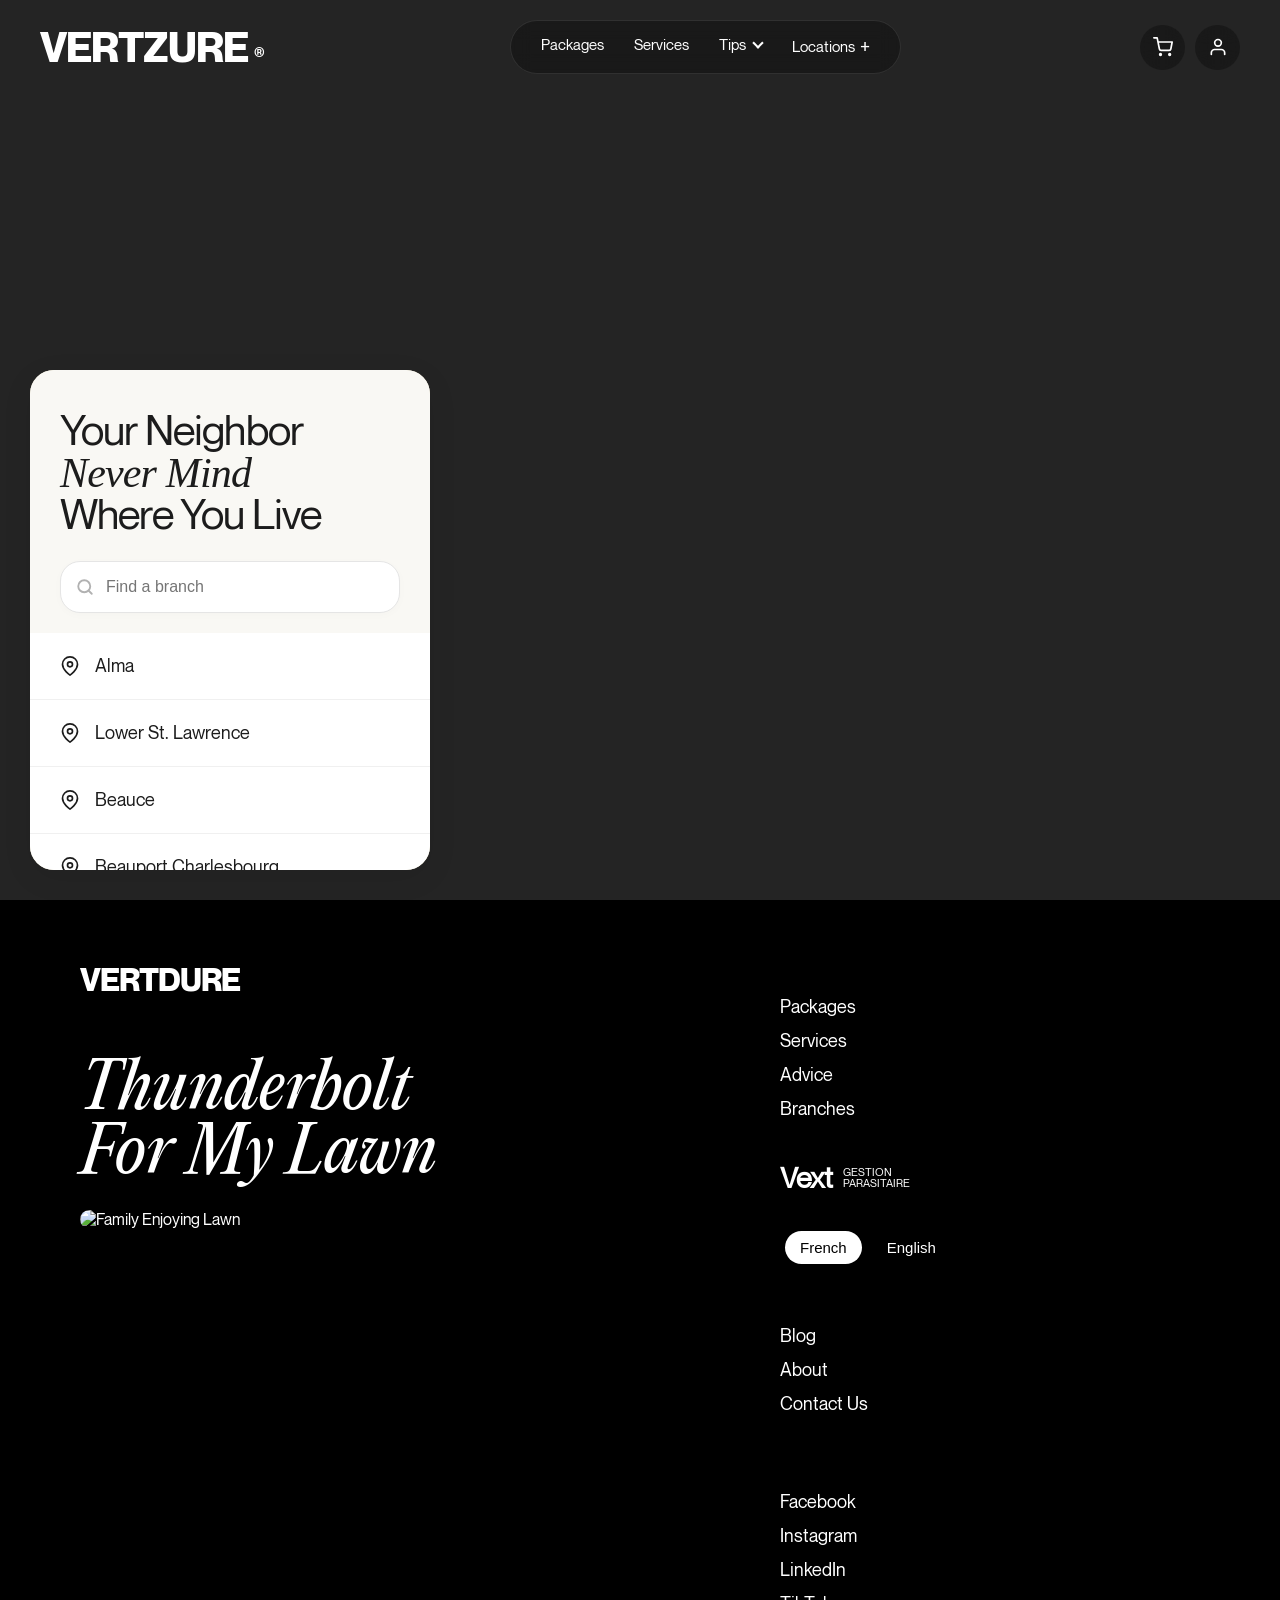
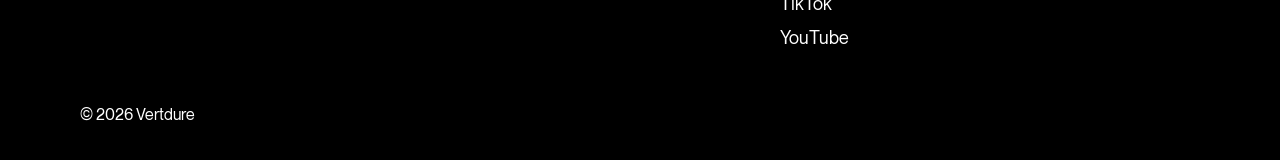
==== commit f64944a2: "Add files via upload" ====
--- a/Files/branches.html
+++ b/Files/branches.html
@@ -177,7 +177,7 @@
                     <span></span>
                 </div>
                 <div class="icon-circle">
-                    <svg width="20" height="20" viewBox="0 0 24 24" fill="none" stroke="currentColor" stroke-width="2"
+                    <svg width="20" height="20" class="icon-i" viewBox="0 0 24 24" fill="none" stroke="currentColor" stroke-width="2"
                         stroke-linecap="round" stroke-linejoin="round">
                         <circle cx="9" cy="21" r="1"></circle>
                         <circle cx="20" cy="21" r="1"></circle>
@@ -185,7 +185,7 @@
                     </svg>
                 </div>
                 <div class="icon-circle">
-                    <svg width="20" height="20" viewBox="0 0 24 24" fill="none" stroke="currentColor" stroke-width="2"
+                    <svg width="20" height="20" class="icon-i" viewBox="0 0 24 24" fill="none" stroke="currentColor" stroke-width="2"
                         stroke-linecap="round" stroke-linejoin="round">
                         <path d="M20 21v-2a4 4 0 0 0-4-4H8a4 4 0 0 0-4 4v2"></path>
                         <circle cx="12" cy="7" r="4"></circle>
--- a/Files/style.css
+++ b/Files/style.css
@@ -125,6 +125,12 @@
 .icon-circle:hover {
   background: rgba(255, 255, 255, 0.1);
 }
+
+.icon-i {
+  width: 20px;
+  height: 20px;
+}
+
 .page-1 video{
     width: 100%;
     height: 110vh;
@@ -147,7 +153,7 @@
     justify-content: space-between;
 }
 .fh1{
-    font-family: 'Italic';
+    font-family: 'italic';
     line-height: 0;
     font-size:6vw;
     color: white;
@@ -301,7 +307,7 @@
   display: flex;
   align-items: flex-end;
   justify-content: space-between;
-  padding: 10px 30px;
+  padding: 30px 30px;
   color: white;
    background-color: rgb(36, 36, 36);
 }
@@ -394,7 +400,7 @@
 /* Container Styles */
 .lawn-hero {
     background-color: #69be28; /* Vibrant Lawn Green */
-    padding: 80px 10%;
+    padding: 200px 10%;
     position: relative;
     overflow: hidden;
     color: #ffffff;
@@ -409,7 +415,7 @@
 
 .hero-container {
     display: flex;
-    justify-content: space-between;
+    justify-content:center;
     align-items: center;
     width: 100%;
     max-width: 1200px;
@@ -426,6 +432,7 @@
     font-size: clamp(2vw, 5vw, 7vw);
     line-height: 0.9;
     margin: 0;
+    padding: 0;
     font-weight: 400;
     position: relative;
 }
@@ -437,7 +444,7 @@
 }
 
 .hero-right {
-    flex: 0 1 450px;
+    flex:1;
     padding-left: 40px;
 }
 
@@ -470,7 +477,7 @@
 
 .f1  { top: -60%; left: 20%;}
 .f2  { top: -22%; left: -18%; height: 70px; }
-.f3  { top: 20%; left: 60%; height: 60px; }
+.f3  { top: 20%; left: 70%; height: 60px; }
 .f4  { bottom: -10%; left: 45%; height: 80px; }
 .f5  { bottom: -20%; left: -7%; height: 80px; }
 
@@ -646,6 +653,10 @@
 .footer-col {
   min-width: 200px; /* lower minimum so columns can wrap cleanly */
   flex: 1 1 250px; /* allow columns to shrink and wrap */
+  /* background-color: red; */
+}
+.brand-col{
+  flex-grow: 2;
 }
 
 /* Branding Styles */
@@ -767,7 +778,7 @@
   color: var(--text-muted);
 }
 
-/* Responsive */
+
 @media (max-width: 768px) {
   .footer-headline { font-size: 2.5rem; }
   .footer-container { flex-direction: column; }
@@ -793,6 +804,7 @@
 .our-advice-section .advice{
   font-size: 24px;
   line-height: 1.5;
+  max-width: 600px;
   text-transform: capitalize;
   color: rgb(42, 42, 42);
 }
--- a/Files/responsive.css
+++ b/Files/responsive.css
@@ -10,14 +10,14 @@
     z-index: 101;
     background-color: rgba(0, 0, 0, 0.341);
     backdrop-filter: blur(10px);
-    padding: 15px;
+    padding: 10px;
     border-radius: 50%;
     aspect-ratio: 1;
 }
 
 .hamburger span {
-    width: 25px;
-    height: 3px;
+    width: 20px;
+    height: 2px;
     background-color: white;
     border-radius: 2px;
     transition: 0.3s;
@@ -43,6 +43,7 @@
     .nav-container {
         display: flex; 
         position: fixed;
+        overflow: hidden;
         top: 0;
         right: 0;
         height: 100vh;
@@ -58,6 +59,7 @@
         transition: all 0.4s cubic-bezier(0.4, 0, 0.2, 1);
         border: none;
         z-index: 100; 
+        border-radius: 0;
     }
 
     .nav-container.active {
@@ -131,10 +133,15 @@
         align-items: flex-start;
         justify-content: center;
     }
-
+    .our-advice-section {
+        padding: 50px 10px;
+    }
+    .our-advice-section .advice{
+        font-size: 20px;
+    }
     .hero-right {
         padding-left: 0;
-        margin-top: 40px;
+        margin-top: 10px;
     }
 
     /* Blog cards at 900px */
@@ -192,11 +199,28 @@
 @media (max-width: 850px) {
     .page-1 video {
         height: 100vh;
-    }
-
+
+    }
+    .lawn-hero{
+        padding: 120px 10px;
+    }
+   
     .service-01 {
         flex-direction: column;
         align-items: flex-start;
+        padding: 10px;
+    }
+    .service-01 h2{
+        font-size: 10vw;
+    }
+    .page-4{
+        padding: 100px 7px;
+    }
+    .page-3{
+        padding: 30px 10px;
+    }
+    .page-3 p{
+        font-size: 20px;
     }
 
     .service-01 .text {
@@ -216,13 +240,24 @@
     }
 
     .fh1, .sh1 {
-        font-size: 8vw;
+        font-size: 10vw;
+    }
+    .icon-circle{
+         width: 30px;
+  height: 30px;
+    }
+    .icon-i{
+        width: 15px;
+        height: 15px;
     }
 
     .insect-card {
         max-width: 100%;
         width: auto;
     }
+    .package-card .package-overlay{
+    width: 80%;
+}
 }
 
 /* ============ LARGE DESKTOP (1200px and below) ============ */
@@ -237,8 +272,8 @@
         display: none;
     }
 
-    .hero-heading {
-        font-size: 8vw;
+     .lawn-hero h1{
+        font-size: 14vw;
     }
 
     .hero-right {
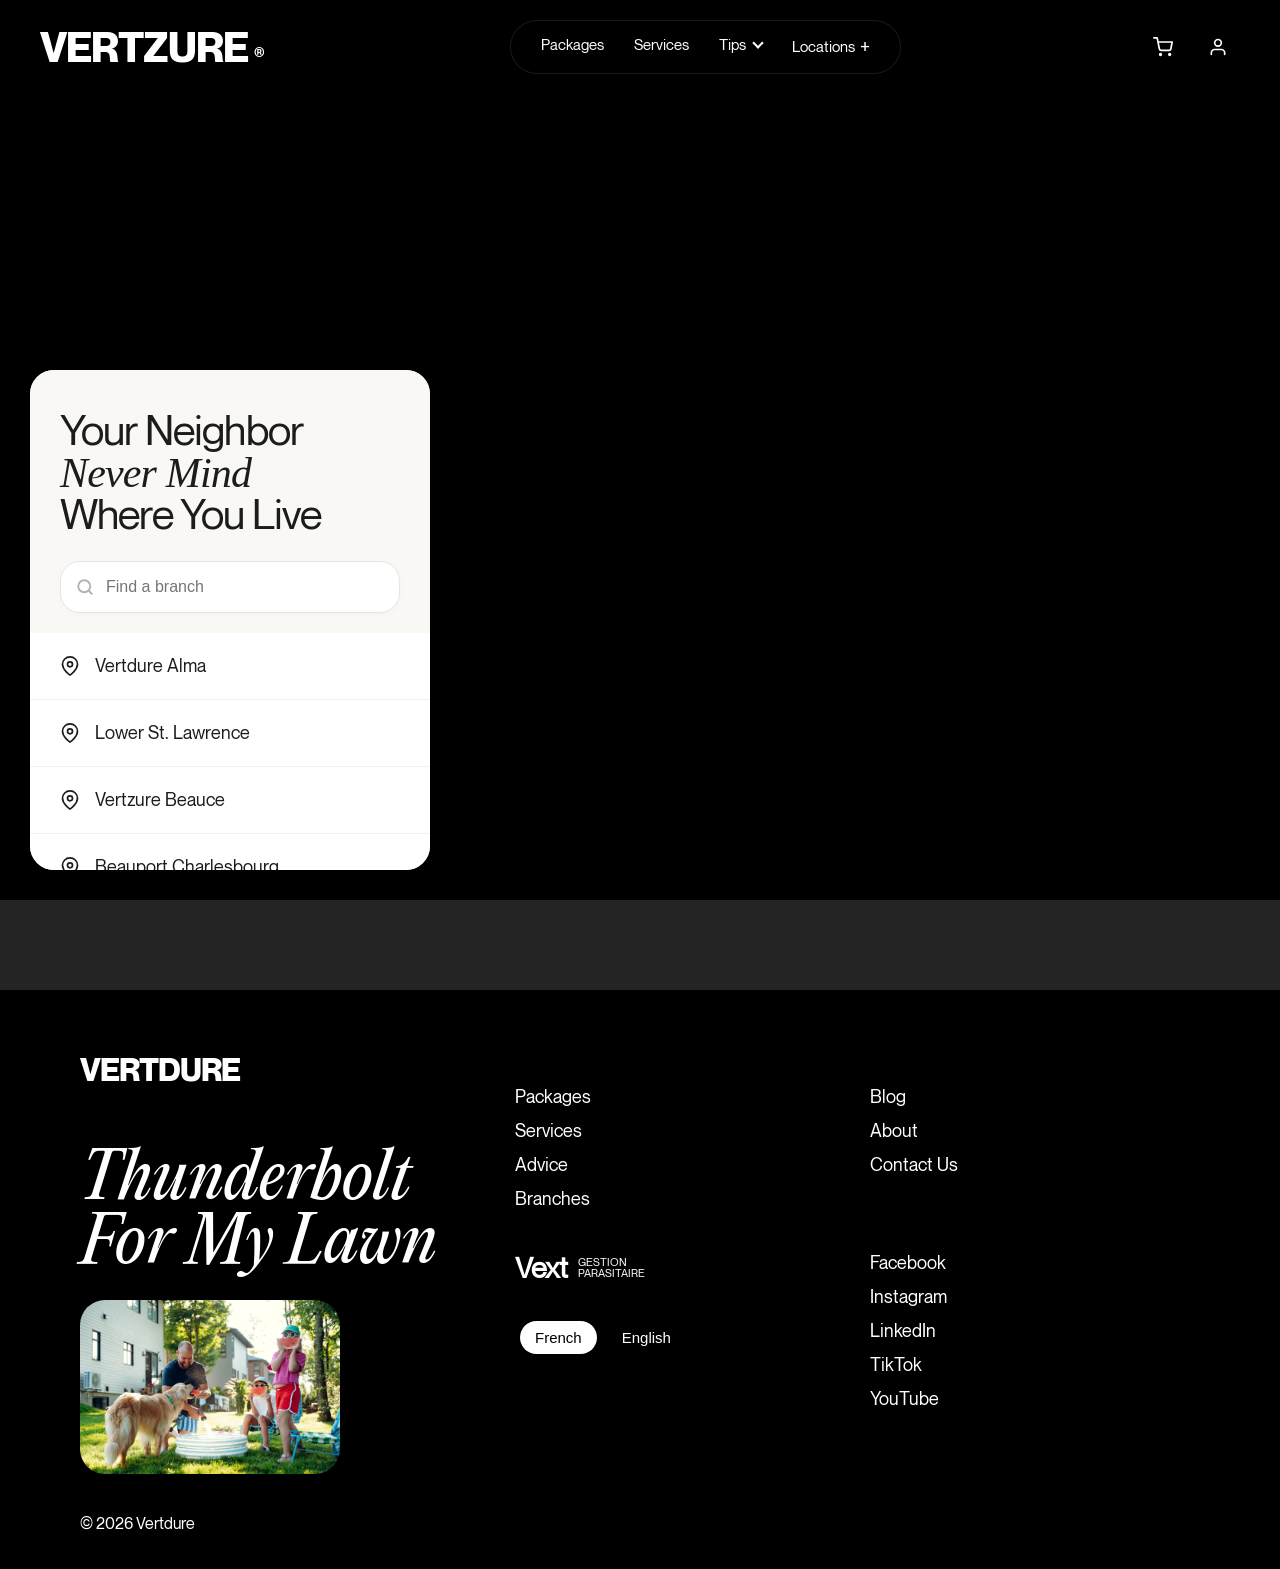
==== commit 634bbb09: "Add files via upload" ====
--- a/Files/branches.html
+++ b/Files/branches.html
@@ -22,6 +22,10 @@
             width: 100%;
             height: 100vh;
            filter: brightness(.9);
+           background-color: black;
+        }
+        .page-1{
+            background-color: black;
         }
 
         .location-card {
@@ -136,12 +140,32 @@
             width: 6px;
         }
 
-        /* .location-list::-webkit-scrollbar-thumb {
-            background-color: rgba(0, 0, 0, 0.1);
-            border-radius: 4px;
-        } */
         .logo{
             color: #1c1c1c;
+        }
+        .page-1{
+                           background-color: rgb(36, 36, 36);
+
+        }
+        .page-1 #main{
+            width: 100%;
+            height: 110vh;
+            object-fit: cover;
+            border-bottom-left-radius: 50px;
+            border-bottom-right-radius: 50px;
+            filter: brightness(.8);
+        }
+        @media(max-width:850px){
+            .page-1 #main{
+                height: 45vh;
+            }
+            .location-card{
+                position: relative;
+                top: -200px;
+                left: 50%;
+                transform: translate(-50%);
+                max-width: 350px;
+            }
         }
     </style>
 </head>
@@ -227,7 +251,7 @@
                         <path d="M21 10c0 7-9 13-9 13s-9-6-9-13a9 9 0 0 1 18 0z"></path>
                         <circle cx="12" cy="10" r="3"></circle>
                     </svg>
-                    Alma
+                    vertdure Alma
                 </li>
                 <li class="list-item">
                     <svg class="pin-icon" viewBox="0 0 24 24" fill="none" stroke="currentColor" stroke-width="2"
@@ -243,7 +267,7 @@
                         <path d="M21 10c0 7-9 13-9 13s-9-6-9-13a9 9 0 0 1 18 0z"></path>
                         <circle cx="12" cy="10" r="3"></circle>
                     </svg>
-                    Beauce
+                   vertzure Beauce
                 </li>
                 <li class="list-item">
                     <svg class="pin-icon" viewBox="0 0 24 24" fill="none" stroke="currentColor" stroke-width="2"
@@ -281,27 +305,27 @@
         </div>
     </div>
 
-       <footer class="site-footer">
+        <footer class="site-footer">
             <div class="footer-container">
 
                 <div class="footer-col brand-col">
-                    <div class="footer-logo">VERT<span class="drop">D</span>URE</div>
+                    <div class="footer-logo"><a href="../index.html">VERT<span class="drop">D</span>URE</a></div>
                     <h2 class="footer-headline">Thunderbolt<br>for my lawn</h2>
                     <div class="footer-image-box">
-                        <img src="Files/content/dog.webp" alt="Family enjoying lawn">
+                        <img src="content/dog.webp" alt="Family enjoying lawn">
                     </div>
                 </div>
 
-                <div class="footer-right">
+                
 
 
                     <div class="footer-col">
                         <nav class="footer-nav">
                             <ul>
-                                <li><a href="#">Packages</a></li>
-                                <li><a href="#">Services</a></li>
-                                <li><a href="#">Advice</a></li>
-                                <li><a href="#">Branches</a></li>
+                                <li><a href="packages.html">Packages</a></li>
+                                <li><a href="services.html">Services</a></li>
+                                <li><a href="questions.html">Advice</a></li>
+                                <li><a href="branches.html">Branches</a></li>
                             </ul>
                         </nav>
 
@@ -327,16 +351,14 @@
 
                         <nav class="social-nav">
                             <ul>
-                                <li><a href="#">Facebook</a></li>
-                                <li><a href="#">Instagram</a></li>
-                                <li><a href="#">LinkedIn</a></li>
-                                <li><a href="#">TikTok</a></li>
-                                <li><a href="#">YouTube</a></li>
+                                <li><a href="https://www.facebook.com/vertzure" target="_blank" rel="noopener noreferrer">Facebook</a></li>
+                                <li><a href="https://www.instagram.com/vertzure" target="_blank" rel="noopener noreferrer">Instagram</a></li>
+                                <li><a href="https://www.linkedin.com/company/vertzure" target="_blank" rel="noopener noreferrer">LinkedIn</a></li>
+                                <li><a href="https://www.tiktok.com/@vertzure" target="_blank" rel="noopener noreferrer">TikTok</a></li>
+                                <li><a href="https://www.youtube.com/@vertzure" target="_blank" rel="noopener noreferrer">YouTube</a></li>
                             </ul>
                         </nav>
                     </div>
-
-                </div>
             </div>
 
             <div class="footer-bottom">
--- a/Files/style.css
+++ b/Files/style.css
@@ -16,6 +16,7 @@
   font-family: 'normal', sans-serif;
   text-transform: capitalize;
   overflow-x: hidden;
+  box-sizing: border-box;
 }
 
 /* Make box-sizing predictable and ensure media scale */
@@ -129,6 +130,10 @@
 .icon-i {
   width: 20px;
   height: 20px;
+}
+.page-1{
+   width: 100%;
+    height: 110vh;
 }
 
 .page-1 video{
@@ -667,6 +672,10 @@
   margin-bottom: 40px;
   font-family: 'bold';
 }
+.footer-logo a{
+  color: white;
+  text-decoration: none;
+}
 
 .footer-headline {
   font-family: 'Italic', serif; /* Or any elegant serif */
@@ -960,7 +969,7 @@
   border-radius: 50px;
 }
 .intro-container h1 .e{
-  animation: intro 4.5s;
+  animation: intro 4s;
   background-color: #433e38;
   padding: 10px;
   padding-bottom: 90px;
@@ -1030,3 +1039,5 @@
   overflow: hidden;
   height: 100vh; 
 }
+
+
--- a/Files/responsive.css
+++ b/Files/responsive.css
@@ -258,6 +258,9 @@
     .package-card .package-overlay{
     width: 80%;
 }
+#main{
+    height: 50vh;
+}
 }
 
 /* ============ LARGE DESKTOP (1200px and below) ============ */
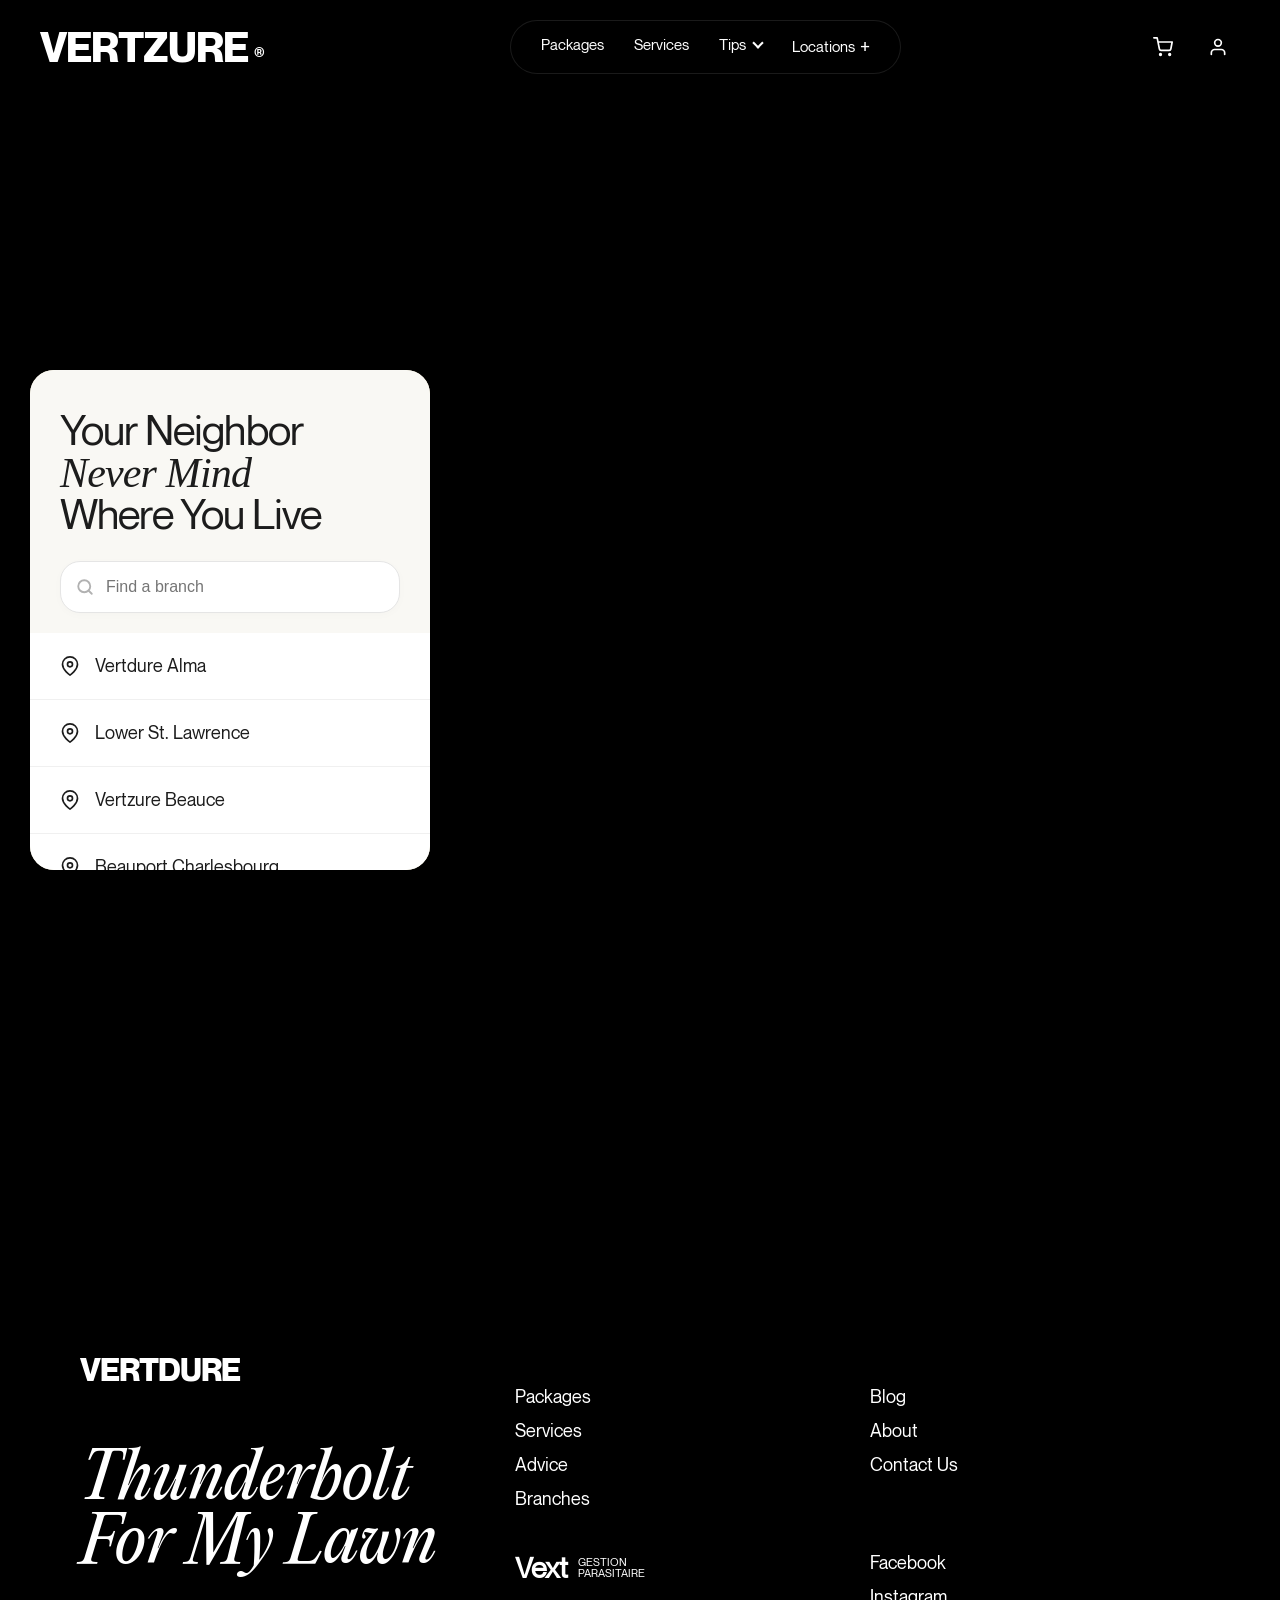
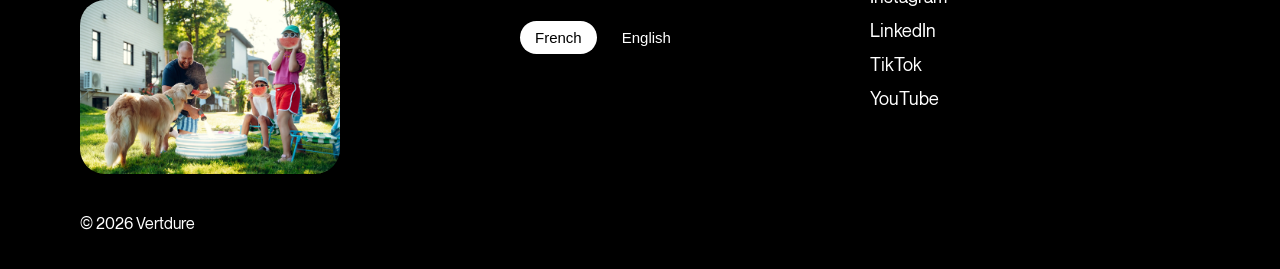
==== commit 64bfa4a3: "Add files via upload" ====
--- a/Files/branches.html
+++ b/Files/branches.html
@@ -143,29 +143,21 @@
         .logo{
             color: #1c1c1c;
         }
-        .page-1{
-                           background-color: rgb(36, 36, 36);
-
-        }
-        .page-1 #main{
-            width: 100%;
-            height: 110vh;
-            object-fit: cover;
-            border-bottom-left-radius: 50px;
-            border-bottom-right-radius: 50px;
-            filter: brightness(.8);
-        }
+ 
         @media(max-width:850px){
-            .page-1 #main{
-                height: 45vh;
-            }
+           
             .location-card{
                 position: relative;
                 top: -200px;
                 left: 50%;
                 transform: translate(-50%);
-                max-width: 350px;
+                max-width: 90%;
+                
             }
+        }
+        .site-footer{
+            position: relative;
+            top: 300px;
         }
     </style>
 </head>
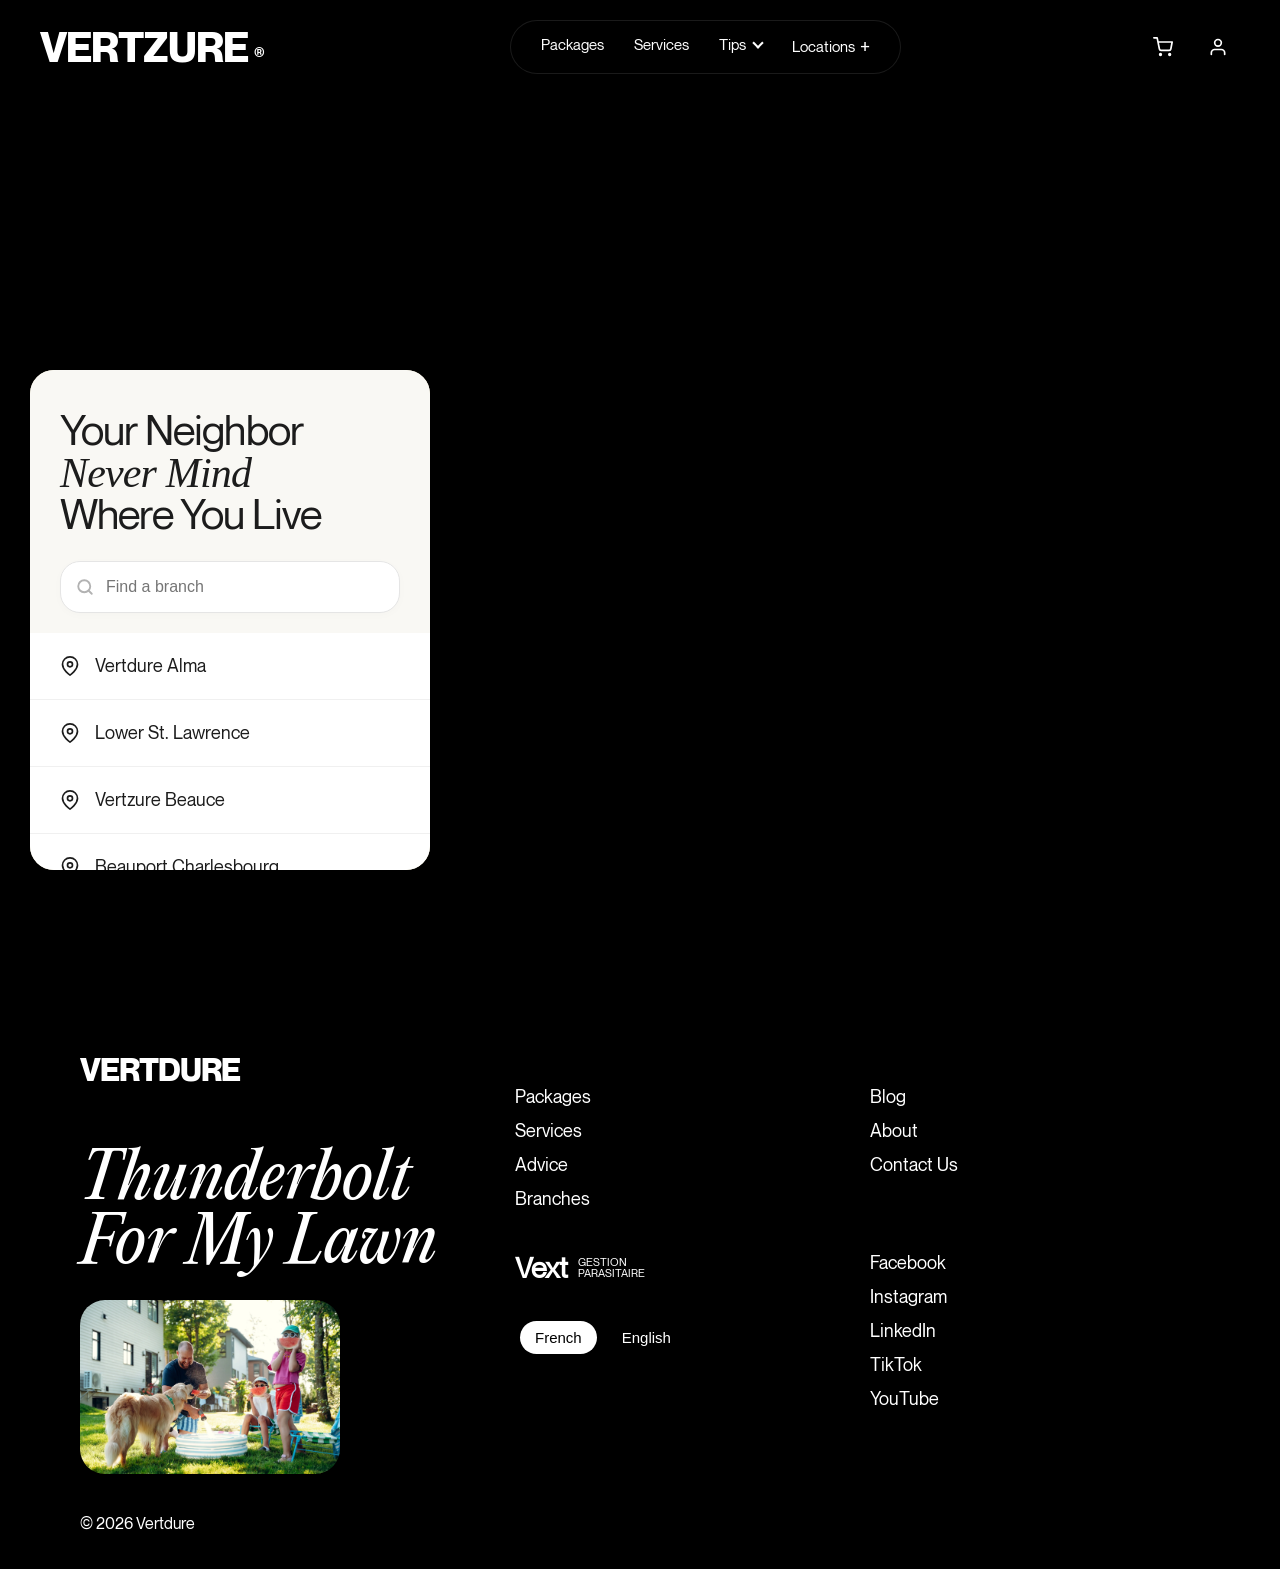
==== commit f89633a2: "Add files via upload" ====
--- a/Files/branches.html
+++ b/Files/branches.html
@@ -154,11 +154,12 @@
                 max-width: 90%;
                 
             }
-        }
-        .site-footer{
+            .site-footer{
             position: relative;
             top: 300px;
         }
+        }
+        
     </style>
 </head>
 
--- a/Files/style.css
+++ b/Files/style.css
@@ -965,49 +965,49 @@
   animation: intro 3s;
   background-color: #00ac06;
   padding: 10px;
-  padding-bottom: 50px;
+  padding-bottom: 30px;
   border-radius: 50px;
 }
 .intro-container h1 .e{
   animation: intro 4s;
   background-color: #433e38;
   padding: 10px;
-  padding-bottom: 90px;
+  padding-bottom: 50px;
   border-radius: 50px;
 }
 .intro-container h1 .r{
   animation: intro 4s;
   background-color: #00ac06;
   padding: 10px;
-  padding-bottom: 130px;
+  padding-bottom: 70px;
   border-radius: 50px;
 }
 .intro-container h1 .t{
   animation: intro 3.5s;
  background-color: #433e38;
   padding: 10px;
-  padding-bottom: 150px;
+  padding-bottom: 100px;
   border-radius: 50px;
 }
 .intro-container h1 .z{
   animation: intro 3s;
  background-color: #00ac06;
   padding: 10px;
-  padding-bottom: 90px;
+  padding-bottom: 70px;
   border-radius: 50px;
 }
 .intro-container h1 .u{
   animation: intro 2.5s;
 background-color: #433e38;
   padding: 10px;
-  padding-bottom: 70px;
+  padding-bottom: 50px;
   border-radius: 50px;
 }
 .intro-container h1 .rr{
   animation: intro 2s;
  background-color: #00ac06;
   padding: 10px;
-  padding-bottom: 50px;
+  padding-bottom: 30px;
   border-radius: 50px;
 }
 .intro-container h1 .ee{
